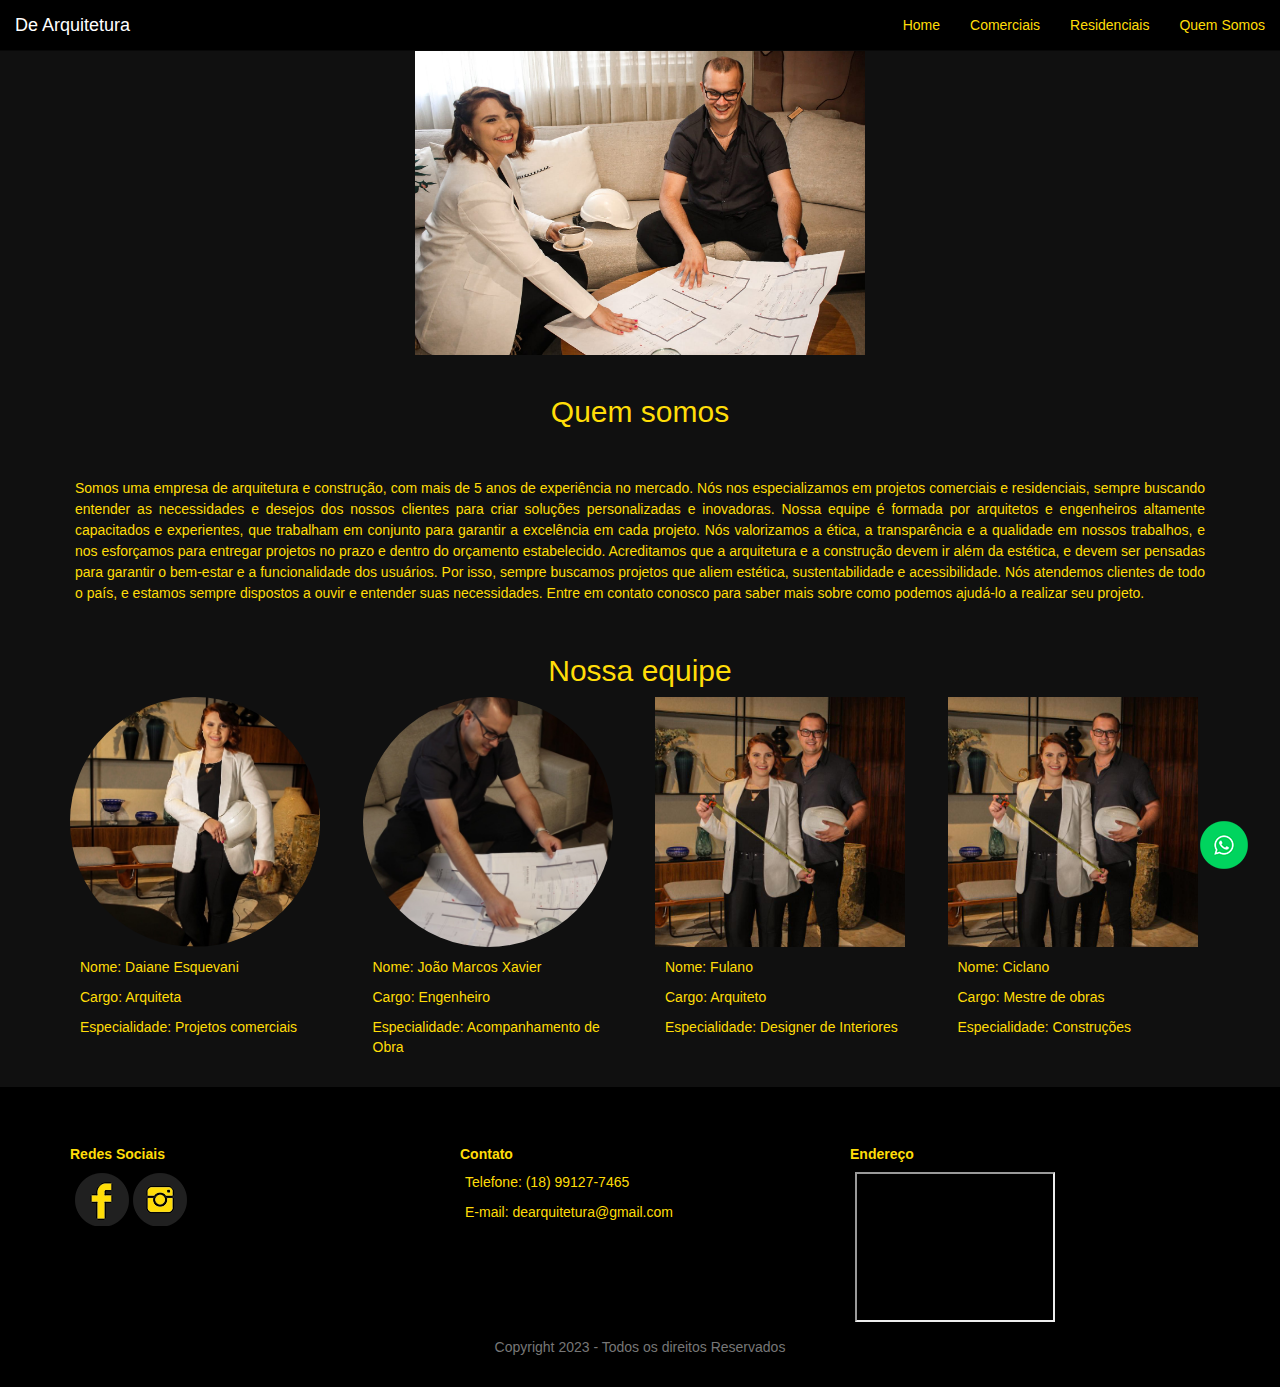
==== QuemSomos.html @ e119dc0f "Add files via upload" ====
<!DOCTYPE html>
<html>
  <head>
    <link rel="stylesheet" href="https://maxcdn.bootstrapcdn.com/bootstrap/3.3.7/css/bootstrap.min.css">
    <link rel="stylesheet" href="css/styles.css">
    <meta name="viewport" content="width=device-width, initial-scale=1.0">
    <title>De Arquitetura - Quem Somos</title>

    <style>
      /* CSS for styling the page */
      body {
        font-family: Arial, sans-serif;
        margin: 0;
        padding: 0;
        background-color: black;
      }
      
      .header {
        text-align: center;
        padding: 20px;
        margin-top: 20px;
      }
      
      .header img {
        max-width: 450px;
        margin-bottom: 20px;
      }
      
      .content {
        padding: 20px;
        max-height: 80%;
      }
      
      .content p {
        line-height: 1.5;
        text-align: justify;
      }

      .professional-container {
        display: flex;
        justify-content: space-between;
        }

        .professional {
        width: 25%;
        text-align: center;
        }

        .professional img {
        width: 200px;
        height: 300px;
        margin-bottom: 20px;
        }

        .professional + .professional {
            margin-left: 20px;
        }


    </style>
  </head>
  <body style="background-color: #101010;">

    <nav class="navbar navbar-inverse navbar-fixed-top" style="background-color: black;"> 
        <div class="container-fluid">
          <div class="navbar-header">
            <button type="button" class="navbar-toggle" data-toggle="collapse" data-target="#navbarCollapse">
              <span class="icon-bar"></span>
              <span class="icon-bar"></span>
              <span class="icon-bar"></span>
            </button>
            <a class="navbar-brand" href="#">De Arquitetura</a>
          </div>
          <div class="collapse navbar-collapse" id="navbarCollapse">
            <ul class="nav navbar-nav navbar-right">
              <li><a href="index.html" style="color: #ffdd08;">Home</a></li>
              <li><a href="Comerciais.html" style="color: #ffdd08;">Comerciais</a></li>
              <li><a href="Residenciais.html" style="color: #ffdd08;">Residenciais</a></li>
              <li><a href="#" style="color: #ffdd08;">Quem Somos</a></li>
            </ul>
          </div>
        </div>
      </nav>

    <div class="header">
      <img src="img/casal/10.jpeg" alt="Logo" style="max-height: 2000px;">
      <h2 style="color: #ffdd08;">Quem somos</h2>
    </div>

    <div class="container">  
      <div class="row content">
        <p style="color: #ffdd08;">Somos uma empresa de arquitetura e construção, com mais de 5 anos de experiência no mercado. Nós nos especializamos em projetos comerciais e residenciais, sempre buscando entender as necessidades e desejos dos nossos clientes para criar soluções personalizadas e inovadoras.

          Nossa equipe é formada por arquitetos e engenheiros altamente capacitados e experientes, que trabalham em conjunto para garantir a excelência em cada projeto. Nós valorizamos a ética, a transparência e a qualidade em nossos trabalhos, e nos esforçamos para entregar projetos no prazo e dentro do orçamento estabelecido.
          
          Acreditamos que a arquitetura e a construção devem ir além da estética, e devem ser pensadas para garantir o bem-estar e a funcionalidade dos usuários. Por isso, sempre buscamos projetos que aliem estética, sustentabilidade e acessibilidade.
          
          Nós atendemos clientes de todo o país, e estamos sempre dispostos a ouvir e entender suas necessidades. Entre em contato conosco para saber mais sobre como podemos ajudá-lo a realizar seu projeto.</p>
      </div>
    </div>

    <div class="container">   
      <div class="row professionals">
          <h2 style="color: #ffdd08; text-align: center;">Nossa equipe</h2>
          <!--<div class="professional-container">-->
            <div class="col-lg-3 col-sm-6 col-xs-12">
              <div class="row">   
                <div class="col-md-12 col-lg-12 col-sm-12 col-xs-6">
                  <img src="img/casal/7.jpeg" alt="Foto do profissional 1" style="max-height: 250px; max-width: 250px; margin-bottom: 10px; border-radius: 360px;">
                </div>           
                <div class="col-md-12 col-lg-12 col-sm-12 col-xs-5" style="padding-left: 25px;">
                  <p style="color: #ffdd08;">Nome: Daiane Esquevani</p>
                  <p style="color: #ffdd08;">Cargo: Arquiteta</p>
                  <p style="color: #ffdd08;">Especialidade: Projetos comerciais</p>
                </div>                
              </div>
            </div>
            <div class="col-lg-3 col-sm-6 col-xs-12">
              <div class="row">   
                <div class="col-md-12 col-lg-12 col-sm-12 col-xs-6">
                  <img src="img/casal/9.jpeg" alt="Foto do profissional 1" style="max-height: 250px; max-width: 250px; margin-bottom: 10px; border-radius: 360px;">
                </div>           
                <div class="col-md-12 col-lg-12 col-sm-12 col-xs-5" style="padding-left: 25px;">
                  <p style="color: #ffdd08;">Nome: João Marcos Xavier</p>
                  <p style="color: #ffdd08;">Cargo: Engenheiro</p>
                  <p style="color: #ffdd08;">Especialidade: Acompanhamento de Obra</p>
                </div>                
              </div>
            </div>
            <div class="col-lg-3 col-sm-6 col-xs-12">
              <div class="row">   
                <div class="col-md-12 col-lg-12 col-sm-12 col-xs-6">
                  <img src="img/quemsomos.jpg" alt="Foto do profissional 1" style="max-height: 250px; margin-bottom: 10px;">
                </div>           
                <div class="col-md-12 col-lg-12 col-sm-12 col-xs-5" style="padding-left: 25px;">
                  <p style="color: #ffdd08;">Nome: Fulano</p>
                  <p style="color: #ffdd08;">Cargo: Arquiteto</p>
                  <p style="color: #ffdd08;">Especialidade: Designer de Interiores</p>
                </div>                
              </div>
            </div>
            <div class="col-lg-3 col-sm-6 col-xs-12">
              <div class="row">   
                <div class="col-md-12 col-lg-12 col-sm-12 col-xs-6">
                  <img src="img/quemsomos.jpg" alt="Foto do profissional 1" style="max-height: 250px; margin-bottom: 10px;">
                </div>           
                <div class="col-md-12 col-lg-12 col-sm-12 col-xs-5" style="padding-left: 25px;">
                  <p style="color: #ffdd08;">Nome: Ciclano</p>
                  <p style="color: #ffdd08;">Cargo: Mestre de obras</p>
                  <p style="color: #ffdd08;">Especialidade: Construções</p>
                </div>                
              </div>
            </div>
            
          <!--</div>-->
        </div>
    </div>
    <br>

    <footer class="bg-light py-3" style="background-color: black;">
      <div class="container">
        <div class="row">
          <div class="col-md-4">
            <h5 style="color: #ffdd08;"><strong>Redes Sociais</strong></h5>
            <a href="https://www.facebook.com/dearquiteturaeconstrucao"><img src="img/facebook-amarelo.png" alt="Facebook icon" style="padding-left: 5px;"></a>
            <a href="https://www.instagram.com/dearquiteturaeconstrucao"><img src="img/instagram-amarelo.png" alt="Instagram icon"></a>
          </div>
          <div class="col-md-4">
            <h5 style="color: #ffdd08;"><strong>Contato</strong></h5>
            <p style="padding-left: 5px; color: #ffdd08;"> Telefone: (18) 99127-7465</p>
            <p style="padding-left: 5px; color: #ffdd08;">E-mail: dearquitetura@gmail.com</p>
          </div>
          <div class="col-md-4">
            <h5 style="color: #ffdd08;"><strong>Endereço</strong></h5>
            <iframe style="margin-left: 5px;" src="https://www.google.com/maps/embed?pb=!1m18!1m12!1m3!1d2210.276033270557!2d-50.335446792471146!3d-21.302069173894626!2m3!1f0!2f0!3f0!3m2!1i1024!2i768!4f13.1!3m3!1m2!1s0x9496159ab4e38391%3A0x8a8361e5f7facb5c!2sDE%20Arquitetura%20%7C%20Constru%C3%A7%C3%A3o!5e0!3m2!1spt-BR!2sbr!4v1675887995620!5m2!1spt-BR!2sbr" 
            width="200" height="150" style="border:0;" allowfullscreen="" loading="lazy" referrerpolicy="no-referrer-when-downgrade"></iframe>
          </div>
        </div>
        <div class="row">
          <div class="col text-center">
            <p class="text-muted" style="margin-top: 10px;">Copyright 2023 - Todos os direitos Reservados</p>
          </div>
        </div>
      </div>
    </footer>

    <img id="imagem_whats" class="imagem_whats" src="img/whatsflutuante.png"  
      onClick="window.open('https://api.whatsapp.com/send?phone=5518991277465&text=Ol%C3%A1 gostei dos projetos do site e gostaria de mais informações.', '_blank');"
      style="align-items: flex-end;"
    >			

	  <div id="msg1" style="visibility: hidden;" >Fale conosco via WhatsApp</div>
      
  </body>

  <script src="https://code.jquery.com/jquery-3.3.1.slim.min.js" integrity="sha384-q8i/X+965DzO0rT7abK41JStQIAqVgRVzpbzo5smXKp4YfRvH+8abtTE1Pi6jizo" crossorigin="anonymous"></script>
  <script src="https://cdnjs.cloudflare.com/ajax/libs/popper.js/1.14.3/umd/popper.min.js" integrity="sha384-ZMP7rVo3mIykV+2+9J3UJ46jBk0WLaUAdn689aCwoqbBJiSnjAK/l8WvCWPIPm49" crossorigin="anonymous"></script>
  <script src="https://stackpath.bootstrapcdn.com/bootstrap/4.1.3/js/bootstrap.min.js" integrity="sha384-ChfqqxuZUCnJSK3+MXmPNIyE6ZbWh2IMqE241rYiqJxyMiZ6OW/JmZQ5stwEULTy" crossorigin="anonymous"></script>
  <script src="https://ajax.googleapis.com/ajax/libs/jquery/3.3.1/jquery.min.js"></script>
  <script src="https://maxcdn.bootstrapcdn.com/bootstrap/3.3.7/js/bootstrap.min.js"></script>

</html>
---- css/styles.css ----
/* Rodapé
-----------------------------*/
footer {
	background: #000;
	padding: 50px 0px 20px 0px;
	position: relative;
}

footer h4 {
	color: #919496;
	font-size: 0.8em;
	text-transform: uppercase;
}

footer .navbar-nav a {
	color: white;
	font-size: 0.8em;
}

footer .navbar-nav a:hover {
	color: #9bf0e1;
	text-decoration: none;
}

footer ul {
	list-style: none;
}

footer ul li {
	margin: 0 5px;
} 

/* Rodapé
-----------------------------*/
footer {
	background: #000;
	padding: 50px 0px 20px 0px;
	position: relative;
}

footer h4 {
	color: #919496;
	font-size: 0.8em;
	text-transform: uppercase;
}

footer .navbar-nav a {
	color: white;
	font-size: 0.8em;
}

footer .navbar-nav a:hover {
	color: #9bf0e1;
	text-decoration: none;
}

footer ul {
	list-style: none;
}

footer ul li {
	margin: 0 5px;
}

/* Extra small devices (portrait phones, less than 576px)*/
@media (max-width: 575.98px) {
	.btn-custom {
		margin: 10px 15px;
		font-size: 1em;
	}
}

/* Small devices (landscape phones, 576px and up) */
@media (min-width: 576px) and (max-width: 767.98px) {
	h1 {
		font-size: 3em;
	}
	.btn-custom {
		margin: 10px 15px;
	}
}

/* Medium devices (tablets, 768px and up)*/
@media (min-width: 768px) and (max-width: 991.98px) {
	h1 {
		font-size: 4em;
	}
}

/* Large devices (desktops, 992px and up)*/
@media (min-width: 992px) and (max-width: 1199.98px) {
	h1 {
		font-size: 5em;
	}
}

/* Extra large devices (large desktops, 1200px and up)*/
@media (min-width: 1200px) {
	h1 {
		font-size: 6em;
	}
}

html,body {
	margin: 0px;
	padding: 0px;
	padding-left: 0px;	
}

body {
	background-color: black;
	color: #d4f4dd;
	font-family: 'Montserrat', sans-serif;
}

.navigation {
	background-color: black;
	color: #ffdb0a;
	height: 50px;

	animation-name: navegacao-capa;
	animation-duration: 3s;
}

.navigation ul { 
	margin: 0px;
	list-style: none;
	padding-left: 0px;
	text-align: right;
	height: 50px;
}

.navigation li {
	display: inline-block;
	padding-left: 30px;
	padding-right: 30px;
	line-height: 50px;
	font-size: 18px;
	font-weight: 100px;

	align-items: right;
}
.navigation a {
	color: #ffdb0a;
	text-decoration: none;
}
.navigation a:hover {
	color: white;
}

.navigation li.threeline-icon:hover {
	color: white;
	cursor: pointer;
}

.navigation img {
	float: left;
	width: 50px;
	height: 50px;
	padding-left: 60px;
	padding-right: 30px;
	line-height: 50px;
	
}



.capa {
	color: white;
}

.capa span {
	color: #ffdd08;
	display: block;
}

.capa div {
	display: inline-block;
	height: 650px;
}

.profile-pic {
	width: 40%;
	text-align: center;

	animation-name: profile-capa;
	animation-duration: 2s;
}

.profile-pic img {
	width: 350px;
	
	margin-top: 100px;

	animation-name: profile-capa;
	animation-duration: 2s;
}

.profile-title {
	vertical-align: top;
	width: 59%;

	animation-name: titulo-capa;
	animation-duration: 2s;
}

.profile-title h1 {
	text-transform: uppercase;
	font-size: 58px;
	margin-top: 200px;
	line-height: 54px;
}

.profile-title h2 {
	font-size: 16px;
	font-weight: 100;
	margin-top: -30px;
}

.main {
	padding: 80px 180px 80px 100px;

	animation-name: conteudo;
	animation-duration: 2s;

}

.cv-pic {
	float: right;
	width: 200px;
	margin-bottom: 20px;
}


.main h1  {
	color: #ffdb0a;
	font-weight: normal;
}
.main h2 {
	color: #ffdb0a;
	font-size: 16px;
	text-transform: uppercase;
	font-weight: normal;
	margin-top: 40px;
}
.main h3 {
	font-size: 19px;
	color: #ffdb0a;
	text-transform: uppercase;
}
.main p {
	color: white;
	font-size: 18px;
	font-weight: 100;
	line-height: 24px;
	text-align: justify;
}
.caminho {
	list-style: none;
	padding-left: 0;
	color: grey;
}
.caminho li {
	display: inline-block;
}
.caminho a {
	color: grey;
}

.social-img {
	width: 50px;
	margin-right: 10px;
}

.miniatura {
	width: 320px;
	height: 320px;
	display: inline-block;
	margin-right: 15px;
	margin-bottom: 15px;
	background-size: contain;
	overflow: hidden;
}

.miniatura a {
	text-decoration: none;
}

.blackbox {
	width: 100%;
	height: 100%;
	background-color: black;
	opacity: 0;
	padding-top: 120px;
	transition: 1s;
}

.blackbox:hover {
	opacity: 0.7;
	transition: 1s;
}
.blackbox-text {
	text-align: center;
}

.blackbox-text h1 {
	font-size: 16px;
	color: #f27609;
	text-transform: uppercase;
	margin-top: 0;
}
.blackbox-text h2 {
	text-transform: none;
	font-weight: 100;
	margin-top: 0;
}

.foto-trabalhos {
	width: 100%;
	height: 100%;
	margin-bottom: 10px;
	margin-top: 10px;
	max-width: 800px;
}

.back-link {
	color: #ffdb0a;
}

.imagem_whats { 
	position:fixed;
	right:0;
	bottom:0;
	display: block;
	cursor: pointer;
	z-index:9999999;
	float: right;

	animation-name: whatsbalanca;
	animation-duration: 0.5s;
} 
					

#msg1 { 
	background: #fff;
	color: #000;
	position: fixed;
	width: 100px;
	bottom: 55px;
	right: 90px;
	font-size: 12px;
	line-height: 13px;
	padding: 3px; 
	border-radius: 10px; 
	border:1px solid #e2e2e2; 
	box-shadow: 2px 2px 3px #999;
	z-index:100;  
}

@keyframes profile-capa {
	0% {opacity: 0;transform:  translate(0px,20px)}
	100% {opacity: 1; transform: translate(0px,0px);}
}
@keyframes titulo-capa {
	0% {opacity: 0;transform:  translate(0px,-20px)}
	100% {opacity: 1; transform: translate(0px,0px);}
}

@keyframes conteudo {
	0% {opacity: 0;transform:  translate(-20px,0px)}
	100% {opacity: 1; transform: translate(0px,0px);}
}

@keyframes navegacao-capa {
	0% {opacity: 0;}
	50% {opacity: 0;}
	100% {opacity: 1;}
}

@keyframes whatsbalanca {
	30% {transform: translate(-5px,0px);}
	40% {transform: translate(5px,0px);}
	50% {transform: translate(-5px,0px);}
	90% {transform: translate(5px,0px);}
	100% {transform: translate(0px,0px);}
}




@media (max-width: 1000px){ /*aqui que torna ele responsivo */

	.navigation li {
		display: none;
	}

	.navigation li.threeline-icon {
		display: inline-block;
	}

	.capa div {
		display: block;
		height: auto;
	}

	.profile-pic {
		width: 100%;
		
	}
	.profile-pic img {
		margin-top: 0;
		max-width: 80%;
	}

	.profile-title {
		text-align: center;
		width: 100%;
		
	}
	.profile-title h1 {
		margin-top: 30px;
		font-size: 40px;
		margin-left: 20px;
		margin-left: 20px;
	}
	.profile-title h2 {
		margin-top: 20px;
		margin-left: 20px;
		margin-left: 20px;

	}

	.main {
	padding: 10px 5% 40px 5%;


	}
	.main p {
		text-align: left;
		line-height: 30px;
	}

	.main a {
		overflow-wrap: break-word;
		word-wrap: break-word;
	}

	.caminho li {
		font-size: 22px;
	}

	.cv-pic {
		float: none;
		max-width: 100%;
		margin-right: 0px;
	}


	.miniatura {
		max-width: 100%;
		background-size: auto;
		margin-left:  5%;
		margin-right: 5%;
	}

	.blackbox {
		opacity: 0.6;
	}

	.menujs {
		height: auto;
	}
	.menujs ul {
		height: auto;
		text-align: center;
		padding-right: 15%;
		padding-left: 15%;
	}
	.menujs li {
		display: block;
		border-bottom: solid grey 1px;
		width: 100%;
		padding: 0;
		margin-bottom: 5%;
	}

	.imagem_whats {
		position:fixed;
		right:0;
		bottom:0;
		display:block;
		cursor:pointer;
		z-index:9999999;
		float: right;
		margin-bottom: 10px;
	}
		

}

/* Barra de navegação
-----------------------------*/
nav.navbar-transparente {
	padding: 5px 0px;
	background: rgba(0,0,0);
}

.navbar-light .navbar-nav .nav-link {
	color: rgb(248, 247, 247);
}

.navbar-light .navbar-nav .nav-link:hover {
	color: white;
}

.navbar-light .navbar-toggler {
    color: #ffdd08;
    border-color: #ffdd08;
}

.divisor {
	width: 1px;
	background: #ffdd08;
	margin: 12px 15px;
}

.nav-texto {
	color: #ffdd08;
}


   /*------------------*\
        GALLERY
    \*------------------*/
    .Gallery {
        display: flex;
        justify-content: center;
        flex-wrap: wrap;
    }
    /* .Gallery > * { outline: 4px solid steelblue; } */
        .Gallery-article {
            border-radius: .5em;
            margin-bottom: var(--gutter);
            overflow: hidden;
            box-shadow: var(--card-shadow);
        }
        .Gallery-image { 
            display: block;
            width: 50%;
        }

    @media screen and (min-width: 400px) {
        .Gallery {
            width: 50%; 
            margin-left: auto;
            margin-right: auto;
        }
    }
    @media screen and (min-width: 620px) {
        .Gallery-article { 
            width: calc((100% / 2) - var(--gutter));
        }
        .Gallery-article:nth-child(even) { margin-left: var(--gutter); }
    }
    @media screen and (min-width: 920px) {
        .Gallery-article { 
            width: calc((100% / 3)) - var(--gutter);
        }
    }

	.imagem_whats { 
		position:fixed;
		right:0;
		bottom:0;
		display: block;
		cursor: pointer;
		z-index:9999999;
		float: right;
	
		animation-name: whatsbalanca;
		animation-duration: 0.5s;
	}
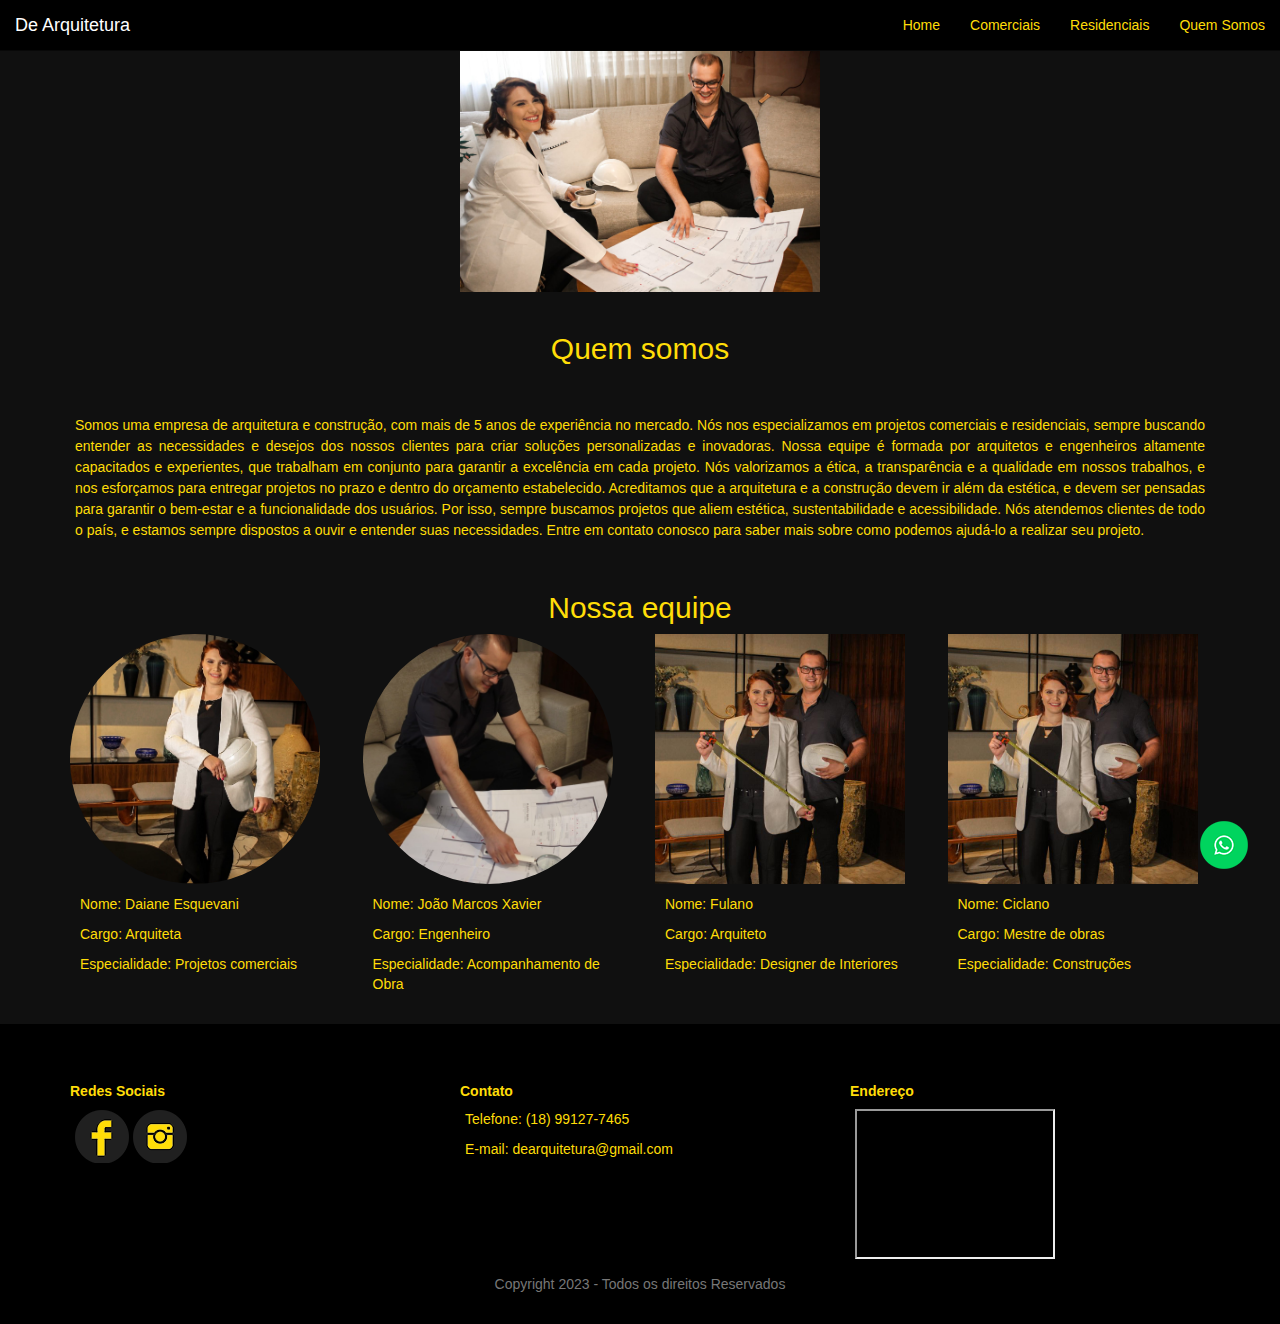
==== commit c80cc4bd: "Add files via upload" ====
--- a/QuemSomos.html
+++ b/QuemSomos.html
@@ -82,11 +82,13 @@
         </div>
       </nav>
 
-    <div class="header">
-      <img src="img/casal/10.jpeg" alt="Logo" style="max-height: 2000px;">
-      <h2 style="color: #ffdd08;">Quem somos</h2>
+    <div class="container">
+      <div class="row header">
+        <img src="img/casal/10.jpeg" alt="Logo" style="max-height: 270px; max-width: 360px;" >
+        <h2 style="color: #ffdd08;">Quem somos</h2>
+      </div>
     </div>
-
+    
     <div class="container">  
       <div class="row content">
         <p style="color: #ffdd08;">Somos uma empresa de arquitetura e construção, com mais de 5 anos de experiência no mercado. Nós nos especializamos em projetos comerciais e residenciais, sempre buscando entender as necessidades e desejos dos nossos clientes para criar soluções personalizadas e inovadoras.
@@ -105,10 +107,10 @@
           <!--<div class="professional-container">-->
             <div class="col-lg-3 col-sm-6 col-xs-12">
               <div class="row">   
-                <div class="col-md-12 col-lg-12 col-sm-12 col-xs-6">
+                <div class="col-md-12 col-lg-12 col-sm-12 col-xs-12">
                   <img src="img/casal/7.jpeg" alt="Foto do profissional 1" style="max-height: 250px; max-width: 250px; margin-bottom: 10px; border-radius: 360px;">
                 </div>           
-                <div class="col-md-12 col-lg-12 col-sm-12 col-xs-5" style="padding-left: 25px;">
+                <div class="col-md-12 col-lg-12 col-sm-12 col-xs-12" style="padding-left: 25px;">
                   <p style="color: #ffdd08;">Nome: Daiane Esquevani</p>
                   <p style="color: #ffdd08;">Cargo: Arquiteta</p>
                   <p style="color: #ffdd08;">Especialidade: Projetos comerciais</p>
@@ -117,10 +119,10 @@
             </div>
             <div class="col-lg-3 col-sm-6 col-xs-12">
               <div class="row">   
-                <div class="col-md-12 col-lg-12 col-sm-12 col-xs-6">
+                <div class="col-md-12 col-lg-12 col-sm-12 col-xs-12">
                   <img src="img/casal/9.jpeg" alt="Foto do profissional 1" style="max-height: 250px; max-width: 250px; margin-bottom: 10px; border-radius: 360px;">
                 </div>           
-                <div class="col-md-12 col-lg-12 col-sm-12 col-xs-5" style="padding-left: 25px;">
+                <div class="col-md-12 col-lg-12 col-sm-12 col-xs-12" style="padding-left: 25px;">
                   <p style="color: #ffdd08;">Nome: João Marcos Xavier</p>
                   <p style="color: #ffdd08;">Cargo: Engenheiro</p>
                   <p style="color: #ffdd08;">Especialidade: Acompanhamento de Obra</p>
@@ -129,10 +131,10 @@
             </div>
             <div class="col-lg-3 col-sm-6 col-xs-12">
               <div class="row">   
-                <div class="col-md-12 col-lg-12 col-sm-12 col-xs-6">
+                <div class="col-md-12 col-lg-12 col-sm-12 col-xs-12">
                   <img src="img/quemsomos.jpg" alt="Foto do profissional 1" style="max-height: 250px; margin-bottom: 10px;">
                 </div>           
-                <div class="col-md-12 col-lg-12 col-sm-12 col-xs-5" style="padding-left: 25px;">
+                <div class="col-md-12 col-lg-12 col-sm-12 col-xs-12" style="padding-left: 25px;">
                   <p style="color: #ffdd08;">Nome: Fulano</p>
                   <p style="color: #ffdd08;">Cargo: Arquiteto</p>
                   <p style="color: #ffdd08;">Especialidade: Designer de Interiores</p>
@@ -141,10 +143,10 @@
             </div>
             <div class="col-lg-3 col-sm-6 col-xs-12">
               <div class="row">   
-                <div class="col-md-12 col-lg-12 col-sm-12 col-xs-6">
+                <div class="col-md-12 col-lg-12 col-sm-12 col-xs-12">
                   <img src="img/quemsomos.jpg" alt="Foto do profissional 1" style="max-height: 250px; margin-bottom: 10px;">
                 </div>           
-                <div class="col-md-12 col-lg-12 col-sm-12 col-xs-5" style="padding-left: 25px;">
+                <div class="col-md-12 col-lg-12 col-sm-12 col-xs-12" style="padding-left: 25px;">
                   <p style="color: #ffdd08;">Nome: Ciclano</p>
                   <p style="color: #ffdd08;">Cargo: Mestre de obras</p>
                   <p style="color: #ffdd08;">Especialidade: Construções</p>
